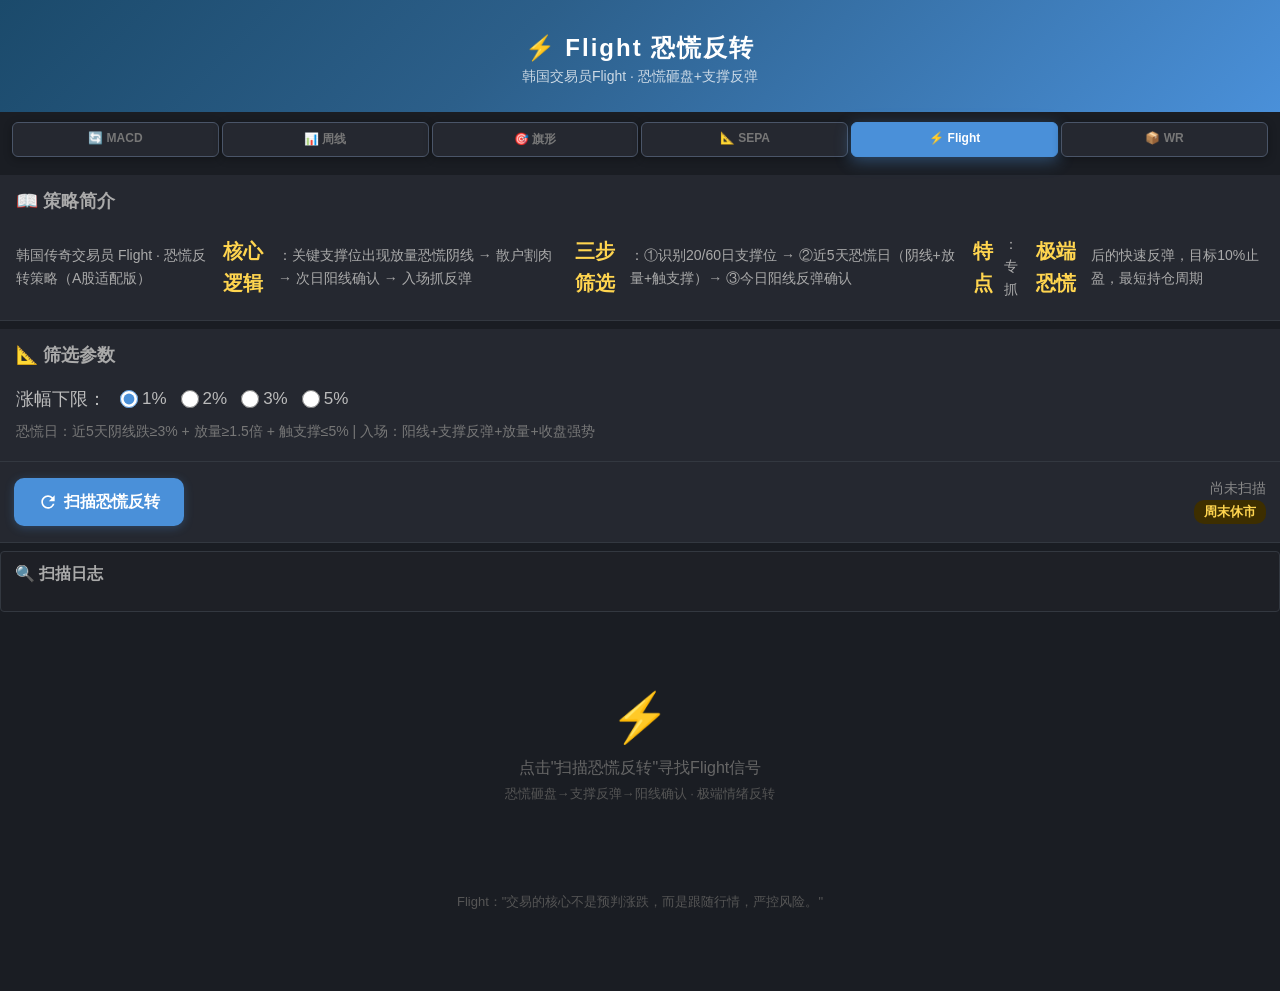
==== flight.html @ 7708c005 "新增4个选股策略(Minervini/Williams/旗形/Flight) + 6份深度分析报告 + 主页面优化" ====
<!DOCTYPE html>
<html lang="zh-CN">
<head>
    <meta charset="UTF-8">
    <meta name="viewport" content="width=device-width, initial-scale=1.0, viewport-fit=cover">
    <meta name="theme-color" content="#1A1D23">
    <meta name="apple-mobile-web-app-capable" content="yes">
    <meta name="apple-mobile-web-app-status-bar-style" content="black-translucent">
    <title>Flight恐慌反转 - A股</title>
    <link rel="stylesheet" href="css/style.css?v=7">
    <link rel="icon" type="image/svg+xml" href="img/icon.svg">
</head>
<body>
    <header class="header">
        <h1 class="header-title">⚡ Flight 恐慌反转</h1>
        <p class="header-subtitle">韩国交易员Flight · 恐慌砸盘+支撑反弹</p>
    </header>

    <!-- 模式切换 -->
    <section class="mode-switch">
        <a href="index.html" class="mode-tab">🔄 MACD</a>
        <a href="weekly.html" class="mode-tab">📊 周线</a>
        <a href="flag.html" class="mode-tab">🎯 旗形</a>
        <a href="minervini.html" class="mode-tab">📐 SEPA</a>
        <a href="flight.html" class="mode-tab active">⚡ Flight</a>
        <a href="williams.html" class="mode-tab">📦 WR</a>
    </section>

    <!-- 策略简介 -->
    <section class="params-bar">
        <div class="params-header">📖 策略简介</div>
        <div class="params-body">
            <div class="param-row" style="color:#aaa;font-size:14px;line-height:1.6;">
                韩国传奇交易员 Flight · 恐慌反转策略（A股适配版）<br>
                <b>核心逻辑</b>：关键支撑位出现放量恐慌阴线 → 散户割肉 → 次日阳线确认 → 入场抓反弹<br>
                <b>三步筛选</b>：①识别20/60日支撑位 → ②近5天恐慌日（阴线+放量+触支撑）→ ③今日阳线反弹确认<br>
                <b>特点</b>：专抓<b>极端恐慌</b>后的快速反弹，目标10%止盈，最短持仓周期
            </div>
        </div>
    </section>

    <!-- 参数 -->
    <section class="params-bar" id="paramsBar">
        <div class="params-header">📐 筛选参数</div>
        <div class="params-body" id="paramsBody">
            <div class="param-row">
                <span>涨幅下限：</span>
                <label class="radio-row"><input type="radio" name="changeMin" id="optChg1" checked> 1%</label>
                <label class="radio-row"><input type="radio" name="changeMin" id="optChg2"> 2%</label>
                <label class="radio-row"><input type="radio" name="changeMin" id="optChg3"> 3%</label>
                <label class="radio-row"><input type="radio" name="changeMin" id="optChg5"> 5%</label>
            </div>
            <div class="param-row" style="color:#777;font-size:14px;">
                恐慌日：近5天阴线跌≥3% + 放量≥1.5倍 + 触支撑≤5% | 入场：阳线+支撑反弹+放量+收盘强势
            </div>
        </div>
    </section>

    <!-- 操作 -->
    <section class="action-bar">
        <button id="btnRefresh" class="btn-refresh">
            <svg class="btn-icon-svg" viewBox="0 0 24 24" width="18" height="18"><path d="M17.65 6.35A7.96 7.96 0 0012 4c-4.42 0-7.99 3.58-7.99 8s3.57 8 7.99 8c3.73 0 6.84-2.55 7.73-6h-2.08A5.99 5.99 0 0112 18c-3.31 0-6-2.69-6-6s2.69-6 6-6c1.66 0 3.14.69 4.22 1.78L13 11h7V4l-2.35 2.35z" fill="currentColor"/></svg>
            <span class="btn-text">扫描恐慌反转</span>
        </button>
        <div class="refresh-info">
            <span id="lastRefresh" class="last-refresh">尚未扫描</span>
            <span id="marketStatus" class="market-status">--</span>
        </div>
    </section>

    <!-- 加载 -->
    <section id="loadingArea" class="loading-area" style="display:none;">
        <div class="spinner"></div>
        <p id="loadingText" class="loading-text">正在检测恐慌反转...</p>
        <p id="loadingSub" class="loading-sub"></p>
    </section>

    <!-- 错误 -->
    <section id="errorArea" class="error-area" style="display:none;">
        <p id="errorText" class="error-text"></p>
    </section>

    <!-- 调试 -->
    <section id="debugArea" class="debug-area">
        <div class="debug-header">🔍 扫描日志</div>
        <pre id="debugText" class="debug-text"></pre>
    </section>

    <!-- 结果 -->
    <section id="resultArea" class="result-section" style="display:none;">
        <h2 class="result-title"><span class="result-icon">⚡</span>恐慌反转信号<span class="result-badge result-badge-best" id="resultBadge">反转确认</span></h2>
        <p class="result-summary">共 <strong id="countResult">0</strong> 只</p>
        <div id="listResult" class="stock-list"></div>
    </section>

    <!-- 空状态 -->
    <section id="emptyState" class="empty-state">
        <div class="empty-icon">⚡</div>
        <p class="empty-text">点击"扫描恐慌反转"寻找Flight信号</p>
        <p class="empty-hint">恐慌砸盘→支撑反弹→阳线确认 · 极端情绪反转</p>
    </section>

    <!-- 弹窗 -->
    <section id="modalOverlay" class="modal-overlay" style="display:none;">
        <div class="modal-box">
            <p id="modalMsg" class="modal-msg"></p>
            <div class="modal-btns" id="modalBtns"></div>
        </div>
    </section>

    <footer class="footer">
        <p>Flight："交易的核心不是预判涨跌，而是跟随行情，严控风险。"</p>
    </footer>

    <script>
        function myAlert(msg) {
            return new Promise(function(resolve) {
                document.getElementById('modalMsg').textContent = msg;
                document.getElementById('modalBtns').innerHTML = '<button class="modal-btn-ok" id="modalOk">确定</button>';
                document.getElementById('modalOverlay').style.display = 'flex';
                document.getElementById('modalOk').onclick = function() {
                    document.getElementById('modalOverlay').style.display = 'none'; resolve();
                };
            });
        }
        function myConfirm(msg) {
            return new Promise(function(resolve) {
                document.getElementById('modalMsg').textContent = msg;
                document.getElementById('modalBtns').innerHTML = '<button class="modal-btn-cancel" id="modalCancel">取消</button><button class="modal-btn-ok" id="modalOk">确定</button>';
                document.getElementById('modalOverlay').style.display = 'flex';
                document.getElementById('modalOk').onclick = function() {
                    document.getElementById('modalOverlay').style.display = 'none'; resolve(true);
                };
                document.getElementById('modalCancel').onclick = function() {
                    document.getElementById('modalOverlay').style.display = 'none'; resolve(false);
                };
            });
        }
        if ('serviceWorker' in navigator) { navigator.serviceWorker.register('sw.js'); }
    </script>
    <script src="js/api.js?v=7"></script>
    <script src="js/ui.js?v=7"></script>
    <script src="js/flight.js?v=7"></script>
</body>
</html>
---- css/style.css ----
/* ===== 基础 ===== */
*, *::before, *::after { box-sizing: border-box; margin: 0; padding: 0; }

body {
    font-family: -apple-system, BlinkMacSystemFont, "PingFang SC", "Microsoft YaHei", sans-serif;
    font-size: 17px;
    color: #E0E0E0;
    background: #1A1D23;
    min-height: 100vh;
    min-height: 100dvh;
    width: 100%;
    margin: 0;
    padding-bottom: 60px;
    -webkit-font-smoothing: antialiased;
    -webkit-text-size-adjust: 100%;
}
/* 确保所有section全宽 */
.header, .mode-switch, .week-selector, .action-bar,
.loading-area, .error-area, .debug-area, .result-section,
.empty-state, .footer, .params-bar {
    width: 100%;
}

/* ===== 顶部 ===== */
.header {
    background: linear-gradient(135deg, #1B4A6B 0%, #2C5F8A 40%, #4A90D9 100%);
    color: #fff;
    padding: 32px 20px 26px;
    text-align: center;
}
.header-title { font-size: 24px; font-weight: 700; letter-spacing: 2px; }
.header-subtitle { font-size: 14px; opacity: 0.75; margin-top: 4px; }

/* ===== 模式切换 ===== */
.mode-switch {
    display: flex; gap: 10px; background: #1A1D23;
    padding: 10px 12px;
}
.mode-tab {
    flex: 1; padding: 24px 0; text-align: center;
    font-size: 33px; font-weight: 800; text-decoration: none;
    border-radius: 14px; border: 2px solid #4A5568;
    background: #252830; color: #777;
    transition: all 0.2s;
    box-shadow: 0 2px 8px rgba(0,0,0,0.3);
}
.mode-tab.active {
    background: #4A90D9; color: #fff;
    border-color: #4A90D9;
    box-shadow: 0 4px 16px rgba(74,144,217,0.4);
}
.mode-tab:active { transform: scale(0.96); }

/* ===== 周数选择 ===== */
.week-selector {
    background: #252830; padding: 10px 16px 14px;
    display: flex; align-items: center; gap: 8px;
    border-bottom: 1px solid #333840;
}
.week-selector-label { font-size: 17px; color: #CCC; font-weight: 600; }
.week-btn {
    flex: 1; padding: 12px; border: 1.5px solid #4A5568;
    border-radius: 8px; background: #2D3139; font-size: 24px;
    font-weight: 600; color: #999; cursor: pointer;
    transition: all 0.2s; text-align: center;
}
.week-btn.active { background: #4A90D9; color: #fff; border-color: #4A90D9; }

/* ===== 操作栏 ===== */
.action-bar {
    background: #252830;
    padding: 16px;
    display: flex;
    align-items: center;
    justify-content: space-between;
    border-bottom: 1px solid #333840;
}
.btn-refresh {
    display: flex; align-items: center; gap: 6px;
    background: #4A90D9; color: #fff; border: none;
    border-radius: 10px; padding: 12px 24px;
    font-size: 16px; font-weight: 600; cursor: pointer;
    min-height: 48px;
    transition: background 0.2s, transform 0.1s, box-shadow 0.2s;
    box-shadow: 0 2px 10px rgba(74,144,217,0.3);
}
.btn-refresh:hover { background: #3A7BC8; box-shadow: 0 4px 16px rgba(74,144,217,0.4); }
.btn-refresh:active { transform: scale(0.97); }
.btn-refresh:disabled { background: #A0C4E8; cursor: not-allowed; box-shadow: none; }
.btn-icon-svg { flex-shrink: 0; width: 20px; height: 20px; }
.refresh-info { text-align: right; }
.last-refresh { display: block; font-size: 14px; color: #888; }
.market-status { display: inline-block; margin-top: 2px; padding: 3px 10px; border-radius: 10px; font-size: 13px; font-weight: 600; }
.market-status.trading { background: #1A3D1A; color: #66BB6A; }
.market-status.closed { background: #3D2E00; color: #FFD54F; }
.btn-install { background: #2D3139; color: #4A90D9; border: 1.5px solid #4A90D9; border-radius: 8px; padding: 8px 14px; font-size: 14px; font-weight: 600; cursor: pointer; white-space: nowrap; }

/* ===== 筛选参数 ===== */
.params-bar { background: #252830; margin: 8px 0 0; border-bottom: 1px solid #333840; }
.params-header {
    padding: 14px 16px;
    font-size: 18px; color: #AAA; font-weight: 600;
    user-select: none;
}
.params-body { padding: 0 16px 14px; display: block; }
.param-row { font-size: 18px; color: #BBB; padding: 6px 0; display: flex; align-items: center; gap: 6px; }
.param-row b { color: #FFD54F; font-size: 20px; }

/* ===== 加载 ===== */
.loading-area { background: #252830; padding: 44px 20px; text-align: center; margin: 8px 0; }
.spinner {
    width: 36px; height: 36px;
    border: 3px solid #333840; border-top-color: #4A90D9;
    border-radius: 50%; animation: spin 0.7s linear infinite;
    margin: 0 auto 12px;
}
@keyframes spin { to { transform: rotate(360deg); } }
.loading-text { color: #AAA; font-size: 16px; }
.loading-sub { font-size: 14px; color: #777; margin-top: 4px; }

/* ===== 错误 ===== */
.error-area {
    background: #3D1A1A; margin: 8px 0; padding: 16px 18px;
    border-radius: 8px; border-left: 4px solid #FF6B6B;
}
.error-text { color: #FF8A80; font-size: 15px; }

/* ===== 调试 ===== */
.debug-area { background: #1E2026; margin: 8px 0; border: 1px solid #333840; border-radius: 4px; }
.debug-header { font-size: 16px; font-weight: 600; color: #AAA; padding: 12px 14px; }
.debug-text {
    font-size: 18px; font-family: "SF Mono","Menlo","Consolas",monospace;
    color: #CCC; padding: 0 14px 14px;
    white-space: pre-wrap; word-break: break-all;
    max-height: 400px; overflow-y: auto; line-height: 1.6;
}

/* ===== 结果区 ===== */
.result-section { margin: 8px 0; }
.result-title {
    background: #252830; padding: 16px; font-size: 16px;
    font-weight: 700; color: #CCC;
    display: flex; align-items: center; gap: 8px;
    border-radius: 10px 10px 0 0;
}
.result-icon { font-size: 20px; }
.result-badge {
    font-size: 12px; font-weight: 500; background: #333840;
    color: #FFD54F; padding: 4px 10px; border-radius: 8px;
}
.result-badge-best { background: #3D2E00; color: #FFD54F; }
.result-summary {
    background: #252830; padding: 8px 16px 12px;
    font-size: 15px; color: #AAA; border-bottom: 1px solid #333840;
}
.result-summary strong { color: #FFD54F; font-size: 24px; }

/* ===== 周涨跌标签 ===== */
.weekly-changes {
    display: flex; gap: 8px; flex-wrap: wrap;
    margin-top: 12px; padding-top: 10px;
    border-top: 1px solid #333840;
}
.week-chip {
    padding: 5px 10px; border-radius: 6px;
    font-size: 13px; font-weight: 600;
}
.week-chip.up { background: #3D1A1A; color: #FF6B6B; }
.week-chip.down { background: #1A3D1A; color: #66BB6A; }

/* ===== 股票卡片 ===== */
.stock-list { background: #1A1D23; padding: 10px 14px 14px; border-radius: 0 0 10px 10px; }
.stock-card {
    background: #252830; border-radius: 12px;
    padding: 16px; margin-bottom: 10px;
    box-shadow: 0 1px 6px rgba(0,0,0,0.3);
}
.stock-card:last-child { margin-bottom: 0; }
.stock-card-header {
    display: flex; justify-content: space-between;
    align-items: flex-start; margin-bottom: 12px;
}
.stock-code { font-size: 14px; color: #777; font-family: "SF Mono","Menlo","Consolas",monospace; margin-right: 8px; }
.stock-name { font-size: 18px; font-weight: 700; color: #E0E0E0; }
.stock-change { font-size: 17px; font-weight: 700; padding: 4px 12px; border-radius: 6px; white-space: nowrap; }
.stock-change.up { color: #FF6B6B; background: #3D1A1A; }
.stock-change.down { color: #66BB6A; background: #1A3D1A; }
.stock-details { display: grid; grid-template-columns: 1fr 1fr; gap: 8px 16px; }
.detail-item { font-size: 14px; }
.detail-label { color: #777; display: block; margin-bottom: 2px; }
.detail-value { color: #CCC; font-weight: 600; }
.detail-next { grid-column: 1 / -1; }
.next-change { font-size: 16px; font-weight: 700; }
.next-change.up { color: #E53935; }
.next-change.down { color: #43A047; }

/* ===== 突破徽章 ===== */
.breakout-badges {
    display: flex; gap: 8px; flex-wrap: wrap;
    margin-top: 12px; padding-top: 10px;
    border-top: 1px solid #333840;
}
.break-badge {
    padding: 6px 12px; border-radius: 6px;
    font-size: 15px; font-weight: 700;
}
.break-badge.fire { background: #3D1A1A; color: #FF6B6B; }
.break-badge.vol { background: #1A2D3D; color: #64B5F6; }
.break-badge.strong { background: #1A3D1A; color: #66BB6A; }

/* ===== 单选按钮行 ===== */
.radio-row {
    display: inline-flex; align-items: center; gap: 4px;
    font-size: 17px; color: #BBB; cursor: pointer;
    margin-left: 8px;
}
.radio-row input[type="radio"] { width: 18px; height: 18px; accent-color: #4A90D9; }

/* ===== 空状态 ===== */
.empty-state { padding: 70px 20px; text-align: center; color: #666; }
.empty-icon { font-size: 48px; margin-bottom: 12px; }
.empty-text { font-size: 16px; margin-bottom: 6px; }
.empty-hint { font-size: 13px; color: #555; }

/* ===== 自定义弹窗 ===== */
.modal-overlay {
    position: fixed; top: 0; left: 0; right: 0; bottom: 0;
    background: rgba(0,0,0,0.7); z-index: 9999;
    display: flex; align-items: center; justify-content: center;
}
.modal-box {
    background: #2D3139; border-radius: 20px; padding: 40px 32px 28px;
    width: 90%; max-width: 420px; text-align: center;
    box-shadow: 0 12px 40px rgba(0,0,0,0.5);
}
.modal-msg { font-size: 22px; color: #E0E0E0; margin-bottom: 28px; line-height: 1.5; }
.modal-btns { display: flex; gap: 16px; justify-content: center; }
.modal-btns button {
    flex: 1; padding: 16px; border-radius: 12px; border: none;
    font-size: 20px; font-weight: 600; cursor: pointer;
    min-height: 56px;
}
.modal-btn-ok { background: #4A90D9; color: #fff; }
.modal-btn-cancel { background: #444A55; color: #CCC; }

/* ===== 底部 ===== */
.footer { text-align: center; padding: 20px; font-size: 13px; color: #555; }

/* ===== 手机全宽适配 ===== */
.stock-details { gap: 10px 20px; }
.detail-item { font-size: 15px; }
.stock-card { padding: 18px 16px; margin-bottom: 12px; }
.action-bar { padding: 16px 14px; }
.result-title { padding: 18px 14px; font-size: 18px; }
.refresh-info { text-align: right; }

/* ===== 高窄旗形卡片 ===== */
.flag-path {
    display: flex; align-items: center; gap: 6px;
    padding: 12px 0 8px; flex-wrap: wrap;
}
.flag-step {
    padding: 5px 10px; border-radius: 6px;
    font-size: 13px; font-weight: 600;
    background: #252830; color: #CCC;
}
.flag-step.fire {
    background: #FF6B35; color: #fff;
}
.flag-arrow {
    color: #555; font-size: 14px;
}
.flag-detail-row {
    display: flex; gap: 8px; padding: 3px 0;
    font-size: 12px; color: #999;
}
.flag-label {
    min-width: 42px; color: #666; font-weight: 600;
}
.flag-val {
    color: #BBB;
}

/* ===== SEPA趋势模板卡片 ===== */
.sepa-row {
    display: flex; align-items: center; gap: 10px;
    padding: 8px 0 4px;
}
.sepa-label {
    font-size: 13px; font-weight: 700; color: #888;
    min-width: 80px;
}
.sepa-checks {
    display: flex; gap: 4px; flex-wrap: wrap;
}
.sepa-check {
    width: 16px; height: 16px; border-radius: 3px;
    display: inline-block;
}
.sepa-check.pass {
    background: #27AE60;
    box-shadow: 0 0 4px rgba(39,174,96,0.4);
}
.sepa-check.fail {
    background: #444A55;
}

/* ===== MACD背离卡片 ===== */
.macd-div-dot {
    display: inline-block; padding: 2px 7px; margin: 2px 3px;
    background: #2A1A2E; border-radius: 4px;
    font-size: 11px; color: #E91E63;
    border: 1px solid #3A1A3E;
}

/* ===== 6标签模式适配 ===== */
.mode-tab {
    padding: 8px 0;
    font-size: 12px;
    border-radius: 6px;
    border-width: 1px;
}
.mode-switch { gap: 3px; }
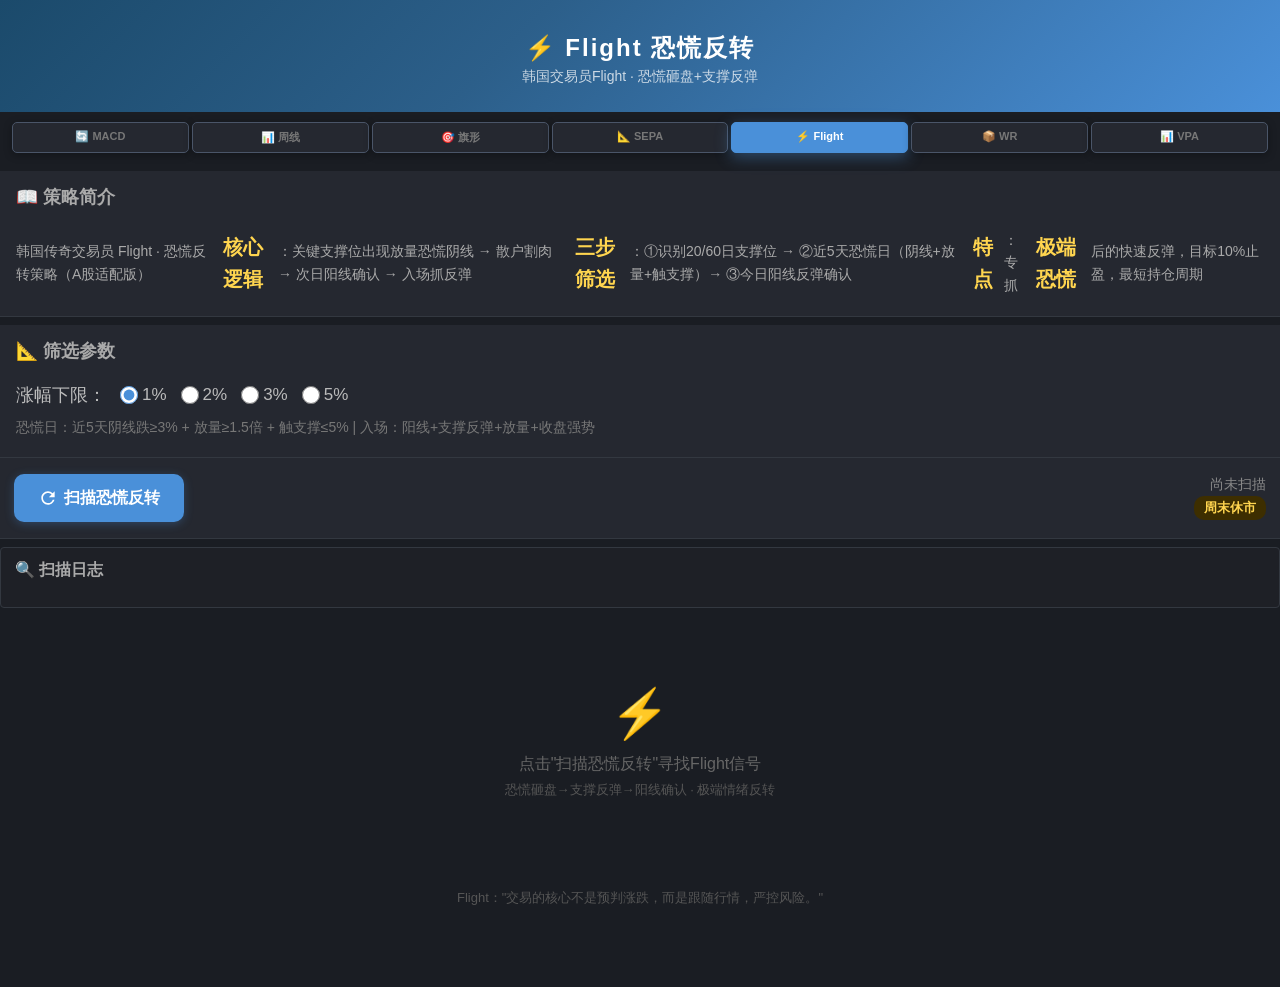
==== commit 0d603373: "新增VPA量价分析模型: 周K线级别Wyckoff量价分析+趋势识别+11种模式检测" ====
--- a/flight.html
+++ b/flight.html
@@ -24,6 +24,7 @@
         <a href="minervini.html" class="mode-tab">📐 SEPA</a>
         <a href="flight.html" class="mode-tab active">⚡ Flight</a>
         <a href="williams.html" class="mode-tab">📦 WR</a>
+        <a href="vpa.html" class="mode-tab">📊 VPA</a>
     </section>
 
     <!-- 策略简介 -->
--- a/css/style.css
+++ b/css/style.css
@@ -321,3 +321,51 @@
     border-width: 1px;
 }
 .mode-switch { gap: 3px; }
+
+/* ===== VPA 量价分析 ===== */
+.section-label {
+    padding: 10px 14px 6px; font-size: 14px; font-weight: 700;
+    color: #CCC; background: #1A1D23;
+}
+.result-table {
+    width: 100%; border-collapse: collapse;
+    font-size: 13px; color: #CCC;
+}
+.result-table thead th {
+    background: #252830; padding: 8px 6px;
+    font-size: 11px; color: #888; text-align: left;
+    position: sticky; top: 0;
+}
+.result-table tbody td {
+    padding: 9px 6px; border-bottom: 1px solid #222;
+    vertical-align: middle;
+}
+.result-table tbody tr:hover { background: #1E2030; }
+.vpa-row { cursor: pointer; transition: background 0.15s; }
+.vpa-row:active { background: #252840; }
+.vpa-detail td { font-size: 12px; }
+.score-high { color: #27AE60; }
+.score-low { color: #E74C3C; }
+.up { color: #E74C3C; }
+.down { color: #27AE60; }
+.loading-area {
+    display: flex; flex-direction: column; align-items: center;
+    justify-content: center; padding: 40px 20px;
+}
+.spinner {
+    width: 40px; height: 40px;
+    border: 3px solid #333; border-top: 3px solid #4A90D9;
+    border-radius: 50%; animation: spin 0.8s linear infinite;
+    margin-bottom: 16px;
+}
+@keyframes spin { to { transform: rotate(360deg); } }
+.loading-text { font-size: 16px; color: #CCC; margin: 0 0 4px; }
+.loading-sub { font-size: 13px; color: #777; margin: 0; }
+
+/* ===== 7标签模式适配（加了VPA）===== */
+.mode-tab {
+    padding: 7px 0;
+    font-size: 11px;
+    border-radius: 5px;
+    border-width: 1px;
+}
